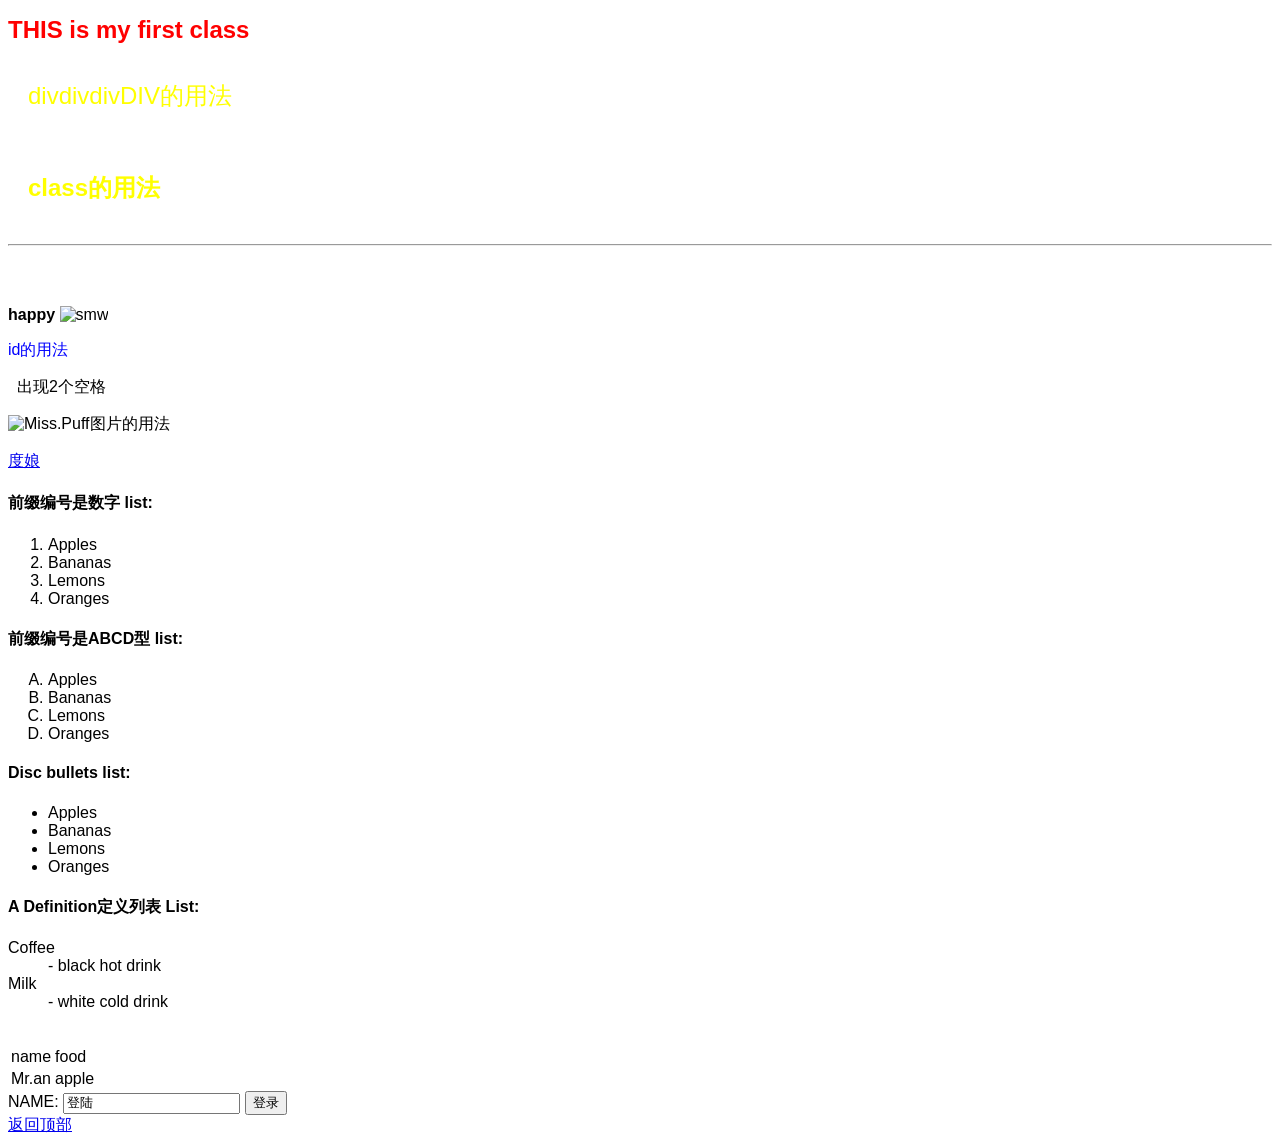
==== index.html @ b10f8e6f "rename" ====
﻿<!DOCTYPE html>
<html>
<head>
  <!--注释符-->
    <meta charset="utf-8">
    <link rel="stylesheet" type="text/css" href="D:\Program Files\Tomcat 7.0\webapps\ROOT\an.css">
    <style>
    h1 {
    color:red;
    font-size: 18pt;
    margin: 0.5em 10 10;
}
    body  {
    text-align: left;
    font-family: Arial, sans-serif;
	background-image:url(puff.jpg);
         background-size:100% auto;

}
    .an{
	padding: 20px;
	color: #FF0;
	font-size: 24px;
		}
	#mr{
	    color:blue;
	     }
	</style>
	<link rel ="stylesheet" type = "text/css" href="110.css">
</head>
<body >
<h1>THIS is my first class</h1>
<div class= "an">divdivdivDIV的用法</div>
<h2 class = "an">class的用法</h2>
<hr>
<br>
<br>
<p><b>happy</b>   <img  src="asf-logo-wide.gif"  alt ="smw"></p>
<p id = "mr">id的用法</p>
<p>&nbsp;&nbsp;出现2个空格</p>
<p><img src = "11.jpg"  alt ="Miss.Puff">图片的用法</p>
<a href = "http://www.baidu.com">度娘</a>
<bgsound src = "背景音乐地址"  loop = "5" or "true">
<h4>前缀编号是数字 list:</h4>

<ol><!--有序列表-->

 <li>Apples</li>

 <li>Bananas</li>

 <li>Lemons</li>

 <li>Oranges</li>

</ol>  



<h4>前缀编号是ABCD型 list:</h4>

<ol type="A">

 <li>Apples</li>

 <li>Bananas</li>

 <li>Lemons</li>

 <li>Oranges</li>

</ol> 
<h4>Disc bullets list:</h4>


<ul style="list-style-type:disc"><!--无序列表-->

 <li>Apples</li>

 <li>Bananas</li>

 <li>Lemons</li>

 <li>Oranges</li>

</ul>  

<h4>A Definition定义列表 List:</h4>

<dl>

  <dt>Coffee</dt>

  <dd>- black hot drink</dd>

  <dt>Milk</dt>

  <dd>- white cold drink</dd>

</dl>
<br>

<table>
   <tr><!--定义行-->
       <td>name</td><!--定义这行的单元格（第一列）-->
       <td>food</td><!--第二列-->
   </tr>
   <tr>
       <td>Mr.an</td>
       <td>apple</td>
	</tr>
</table>
<form action = "http://../*.php"  method  "POST">
       NAME:  <input type = "text/number" name ="name"  value="登陆"><!--value是输入前文本框中显示的文字-->
       <input type = "submit"  value = "登录">
</form>
 <a href = "#top">返回顶部</a>

</body>
</html>
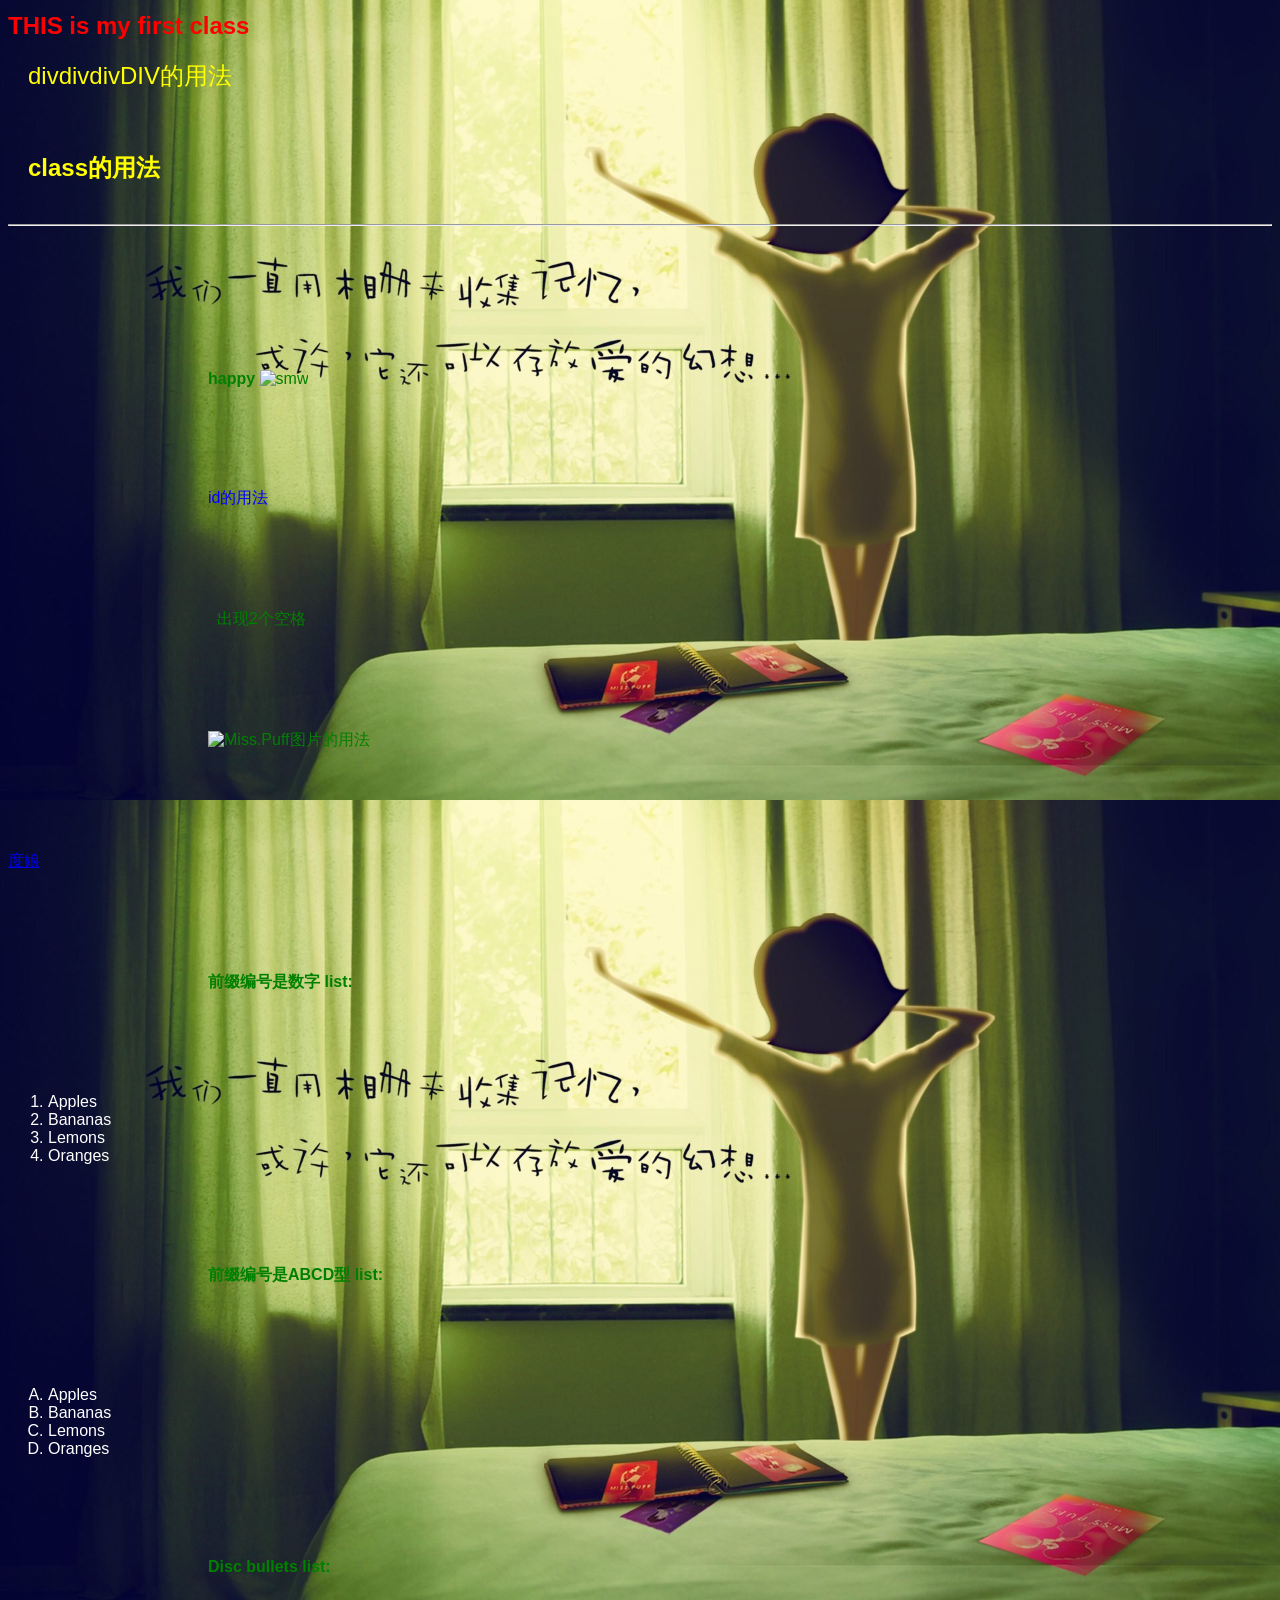
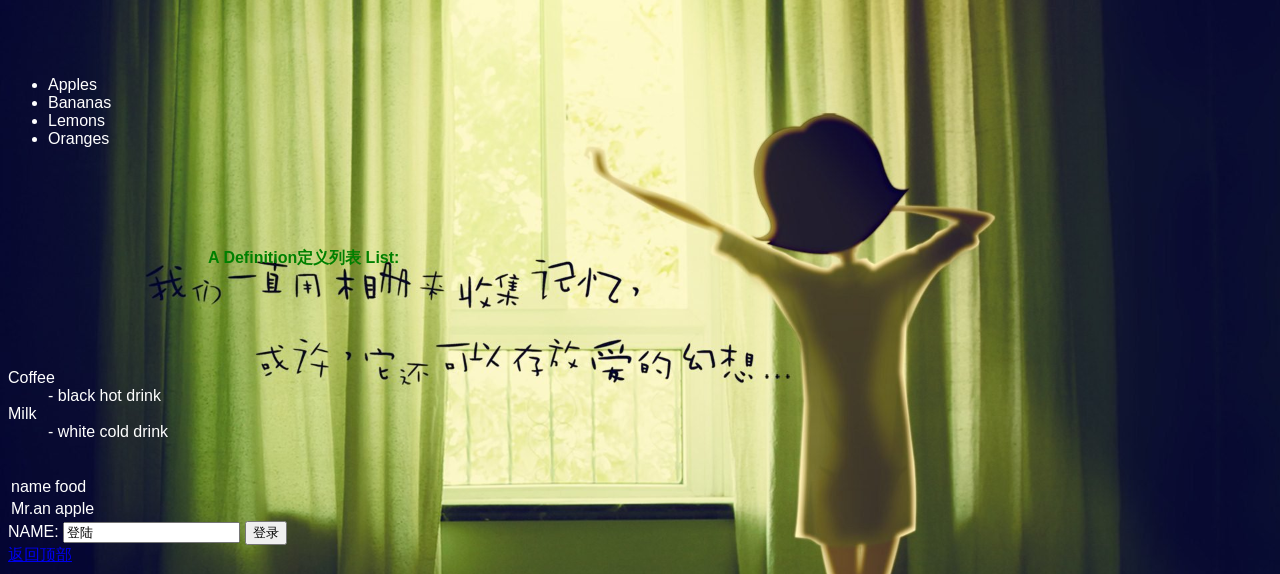
==== commit 72985ead: "Update index.html" ====
--- a/index.html
+++ b/index.html
@@ -3,7 +3,7 @@
 <head>
   <!--注释符-->
     <meta charset="utf-8">
-    <link rel="stylesheet" type="text/css" href="D:\Program Files\Tomcat 7.0\webapps\ROOT\an.css">
+    <link rel="stylesheet" type="text/css" href="an.css">
     <style>
     h1 {
     color:red;
@@ -117,4 +117,4 @@
  <a href = "#top">返回顶部</a>
 
 </body>
-</html>+</html>
--- a/an.css
+++ b/an.css
@@ -0,0 +1,21 @@
+body {
+  
+    text-align: center;
+    font-family: Arial, sans-serif;
+	color:white;
+}
+
+h3, h4, h5, h6, p {
+      margin: 100px 200px;
+	  color:green;
+}
+h1 {
+    font-size: 180pt;
+    margin: 0.5em 0 0;
+}
+
+h2 {
+    font-size: 50pt;
+	color:blue;
+	
+}
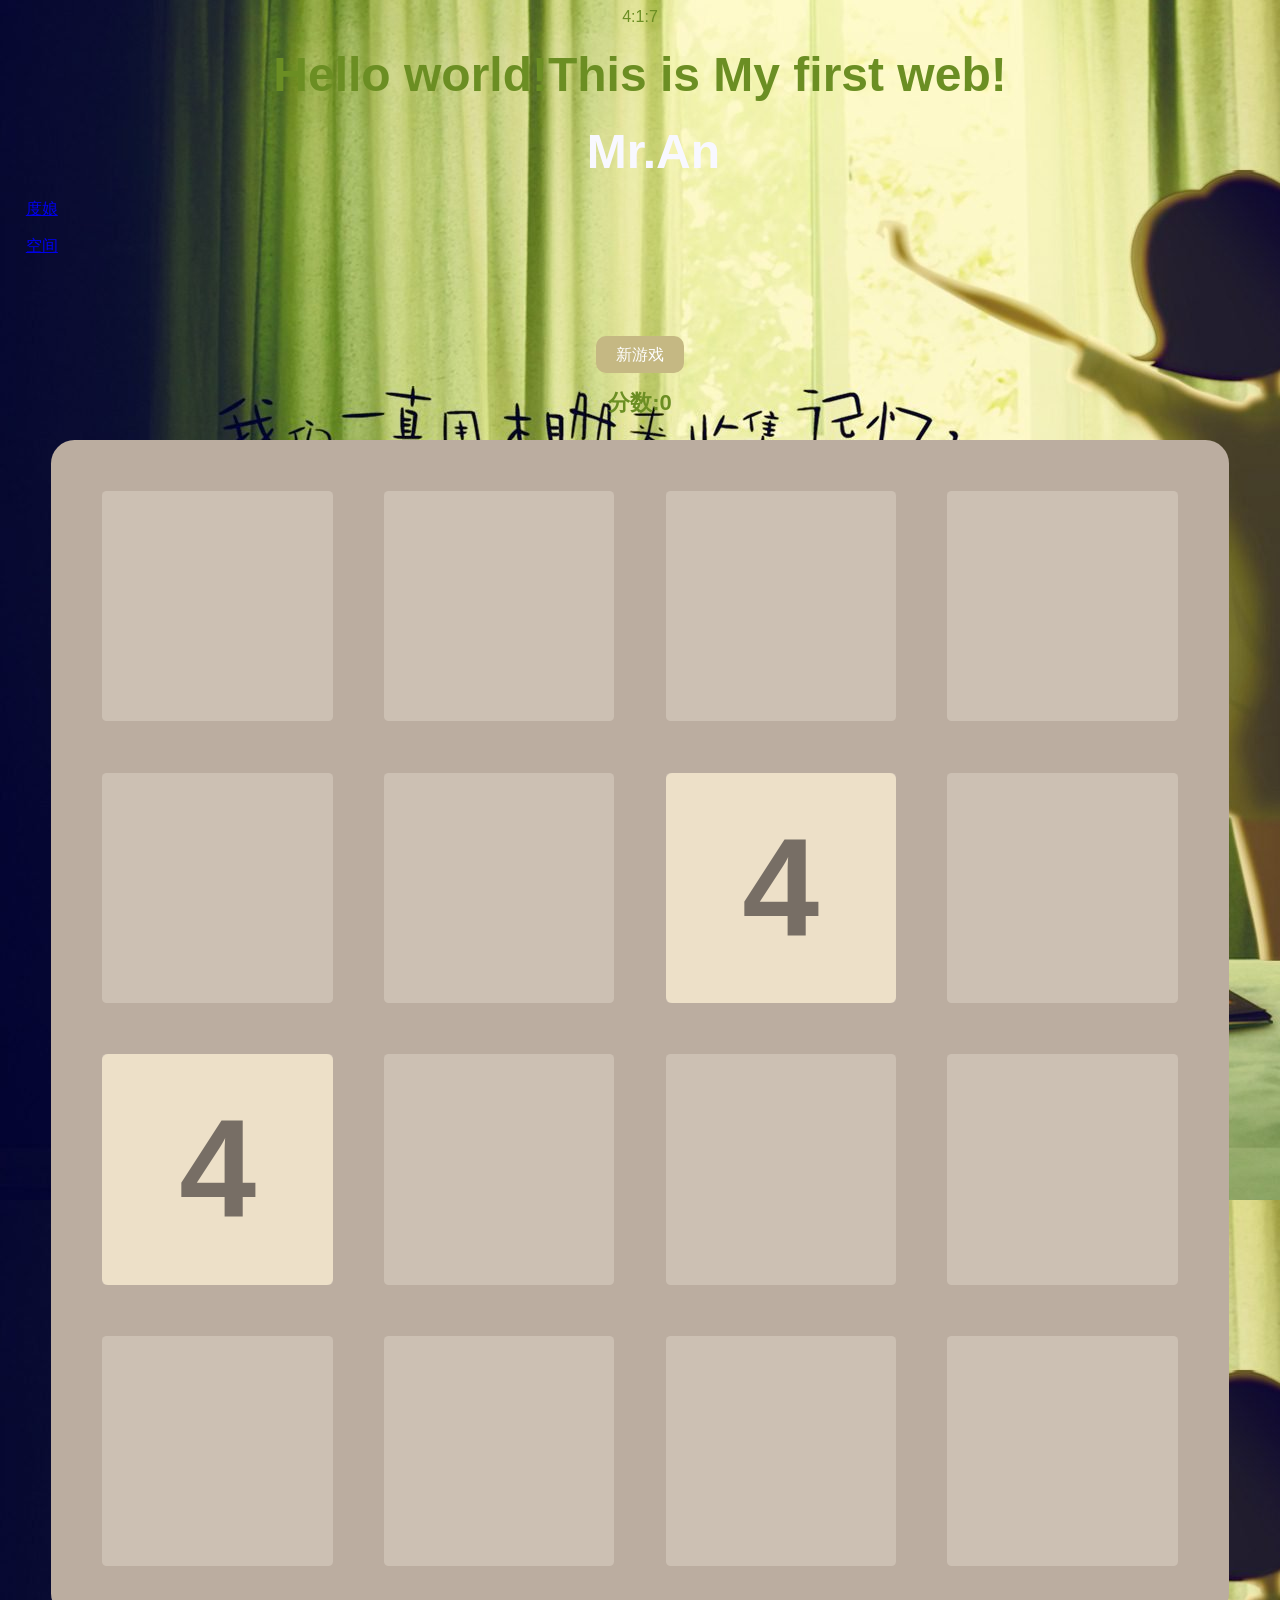
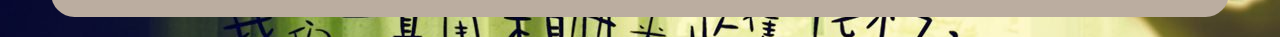
==== commit 31f8e101: "2048" ====
--- a/index.html
+++ b/index.html
@@ -1,120 +1,91 @@
-﻿<!DOCTYPE html>
+<!DOCTYPE html>
 <html>
 <head>
-  <!--注释符-->
-    <meta charset="utf-8">
-    <link rel="stylesheet" type="text/css" href="an.css">
-    <style>
-    h1 {
-    color:red;
-    font-size: 18pt;
-    margin: 0.5em 10 10;
-}
-    body  {
-    text-align: left;
-    font-family: Arial, sans-serif;
-	background-image:url(puff.jpg);
-         background-size:100% auto;
+	<meta charset = "UTF-8"/>
+	<title>Mr.an-2048</title>
+	<meta name="viewport" content="width=device-width,height=device-height,initial-scale=1.0,minimum-scale=1.0,maximum-scale=1.0,user-scalable=yes"/>
+	<link rel = "stylesheet" type = "text/css" href = "css/2048.css">
+	<script type = "text/javascript" src = "js/jquery.min.js"></script>
+	<script type = "text/javascript" src = "js/main2048.js"></script>
+	<script type = "text/javascript" src = "js/showanimation2048.js"></script>
+	<script type = "text/javascript" src = "js/support2048.js"></script>
+	<script language="JavaScript">
+        var timer = null;
+        function displayClock(num)
+        {
+            var dig = parseInt(num/10);
+            var timetag = dig;
+            dig = num % 10;
+            timetag += dig;
+            return timetag;
 
-}
-    .an{
-	padding: 20px;
-	color: #FF0;
-	font-size: 24px;
-		}
-	#mr{
-	    color:blue;
-	     }
-	</style>
-	<link rel ="stylesheet" type = "text/css" href="110.css">
+        }
+//        function stopClock(){
+//            onunload()="stopClock()"
+//             clearTimeout(timer);
+//        }
+        function startClock(){
+            var time = new Date();
+            var hours = displayClock(time.getHours()) + ":";
+            var minutes = displayClock(time.getMinutes()) + ":";
+            var seconds = displayClock(time.getSeconds());
+            show.innerHTML = hours + minutes+ seconds;
+            timer = setTimeout("startClock()",1000);
+        }
+    </script>
 </head>
-<body >
-<h1>THIS is my first class</h1>
-<div class= "an">divdivdivDIV的用法</div>
-<h2 class = "an">class的用法</h2>
-<hr>
-<br>
-<br>
-<p><b>happy</b>   <img  src="asf-logo-wide.gif"  alt ="smw"></p>
-<p id = "mr">id的用法</p>
-<p>&nbsp;&nbsp;出现2个空格</p>
-<p><img src = "11.jpg"  alt ="Miss.Puff">图片的用法</p>
-<a href = "http://www.baidu.com">度娘</a>
-<bgsound src = "背景音乐地址"  loop = "5" or "true">
-<h4>前缀编号是数字 list:</h4>
-
-<ol><!--有序列表-->
-
- <li>Apples</li>
-
- <li>Bananas</li>
-
- <li>Lemons</li>
-
- <li>Oranges</li>
-
-</ol>  
+<body   onload="startClock()"    background="puff.jpg" text="#6b8e23" margintop="200" marginleft="600">
+        <!--[if lt IE 8]>-->
+        <form>
+            <center>
+                <div id = "show"></div>
+            </center>
+        </form>
 
 
-
-<h4>前缀编号是ABCD型 list:</h4>
-
-<ol type="A">
-
- <li>Apples</li>
-
- <li>Bananas</li>
-
- <li>Lemons</li>
-
- <li>Oranges</li>
-
-</ol> 
-<h4>Disc bullets list:</h4>
-
-
-<ul style="list-style-type:disc"><!--无序列表-->
-
- <li>Apples</li>
-
- <li>Bananas</li>
-
- <li>Lemons</li>
-
- <li>Oranges</li>
-
-</ul>  
-
-<h4>A Definition定义列表 List:</h4>
-
-<dl>
-
-  <dt>Coffee</dt>
-
-  <dd>- black hot drink</dd>
-
-  <dt>Milk</dt>
-
-  <dd>- white cold drink</dd>
-
-</dl>
-<br>
-
-<table>
-   <tr><!--定义行-->
-       <td>name</td><!--定义这行的单元格（第一列）-->
-       <td>food</td><!--第二列-->
-   </tr>
-   <tr>
-       <td>Mr.an</td>
-       <td>apple</td>
-	</tr>
-</table>
-<form action = "http://../*.php"  method  "POST">
-       NAME:  <input type = "text/number" name ="name"  value="登陆"><!--value是输入前文本框中显示的文字-->
-       <input type = "submit"  value = "登录">
-</form>
- <a href = "#top">返回顶部</a>
-
+        <!-- Add your site or application content here -->
+        <p><font size="40" ><h1 align="center"><b>Hello world!This is My first web!</b></h1></font> </p>
+        <p><font size="25" color="#f8f8ff" ><h2 align="center" ><b>   &nbsp;   Mr.An    </b></h2></font> </p>
+        <p>&nbsp;&nbsp;&nbsp;&nbsp;<a href="http://www.baidu.com">度娘</a></p>
+        <p>&nbsp;&nbsp;&nbsp;&nbsp;<a href="http://user.qzone.qq.com/562233217/main">空间</a></p>
+	<header>
+	<br>
+	<br>
+	<br>
+	</br>
+		<a href ="javascript:newgame()" id = "newgame">新游戏</a>
+		<p>分数:<span id = "score">0</span></p>
+	</header> 
+	<div id = "grid-container">
+		<div class = "grid-cell" id = "grid-cell-0-0"></div>
+		<div class = "grid-cell" id = "grid-cell-0-1"></div>
+		<div class = "grid-cell" id = "grid-cell-0-2"></div>
+		<div class = "grid-cell" id = "grid-cell-0-3"></div>
+		
+		<div class = "grid-cell" id = "grid-cell-1-0"></div>
+		<div class = "grid-cell" id = "grid-cell-1-1"></div>
+		<div class = "grid-cell" id = "grid-cell-1-2"></div>
+		<div class = "grid-cell" id = "grid-cell-1-3"></div>
+		
+		<div class = "grid-cell" id = "grid-cell-2-0"></div>
+		<div class = "grid-cell" id = "grid-cell-2-1"></div>
+		<div class = "grid-cell" id = "grid-cell-2-2"></div>
+		<div class = "grid-cell" id = "grid-cell-2-3"></div>
+		
+		<div class = "grid-cell" id = "grid-cell-3-0"></div>
+		<div class = "grid-cell" id = "grid-cell-3-1"></div>
+		<div class = "grid-cell" id = "grid-cell-3-2"></div>
+		<div class = "grid-cell" id = "grid-cell-3-3"></div>
+		<div class = "dialog-success">
+			<div class = "success">恭喜您完成2048</div>
+			<div><a href ="javascript:again()" id = "newgame">重新开始</a></div>
+			<div><a href ="javascript:conti()" id = "continue">继续挑战</a></div>
+		</div>
+		<div class = "dialog-fail">
+			<div class = "fail">很遗憾您失败了   from 月赎@you</div>
+			<div><a href ="javascript:again()" id = "newgame">重新开始</a></div>
+		</div>
+	</div>
+	
 </body>
-</html>
+</html>
--- a/css/2048.css
+++ b/css/2048.css
@@ -0,0 +1,103 @@
+header{
+	display:block;
+	margin:0 auto;
+	width:100%;
+	text-align:center;
+}
+
+body{
+	font-family:Arial,Microsoft Yahei;
+	background-color: rgba(240, 240, 210, 0.6);
+}
+
+header h1{
+	font-family:Arial;
+}
+
+header p{
+	font-weight:bold;
+	font-size:22px;
+}
+
+header #newgame{
+	text-decoration:none;
+	color:white;
+	background-color:#C5B883;
+	padding:10px 20px;
+	border-radius:10px;
+}
+
+header #newgame:hover{
+	background-color:#B4A569;
+}
+
+#grid-container{
+	z-index: 0;
+	width:460px;
+	height:460px;
+	padding:20px;
+	margin:20px auto;
+	background-color:#bbada0;
+	border-radius:10px;
+	position:relative;
+}
+.grid-cell{
+	z-index:-1;
+	width:100px;
+	height:100px;
+	border-radius:6px;
+	background-color:#ccc0b3;
+	position:absolute;
+}
+.number-cell{
+	z-index:-1;
+	font-weight:bold;
+	line-height:100px;
+	border-radius:6px;
+	text-align:center;
+	position:absolute;
+}
+.dialog-success{
+	padding:20px;
+	margin:auto auto;
+	width:160px;
+	height:150px;
+	background: none repeat scroll 0% 0% rgba(221, 211, 194, 1);
+	line-height:50px;
+	border-radius: 15px;
+	text-align:center;
+}
+.dialog-fail{
+	padding:20px;
+	margin:auto auto;
+	width:160px;
+	height:120px;
+	background: none repeat scroll 0% 0% rgba(221, 211, 194, 1);
+	line-height:50px;
+	border-radius: 15px;
+	text-align:center;
+}
+
+.success{
+	font-size:21px;	
+	font-family:Microsoft Yahei;
+}
+.fail{
+	font-size:21px;	
+	font-family:Microsoft Yahei;
+}
+#newgame{
+	text-decoration:none;
+	color:white;
+	background-color:#C5B883;
+	padding:10px 20px;
+	border-radius:10px;
+	z-index:200;
+}
+#continue{
+	text-decoration:none;
+	color:white;
+	background-color:#C5B883;
+	padding:10px 20px;
+	border-radius:10px;
+}
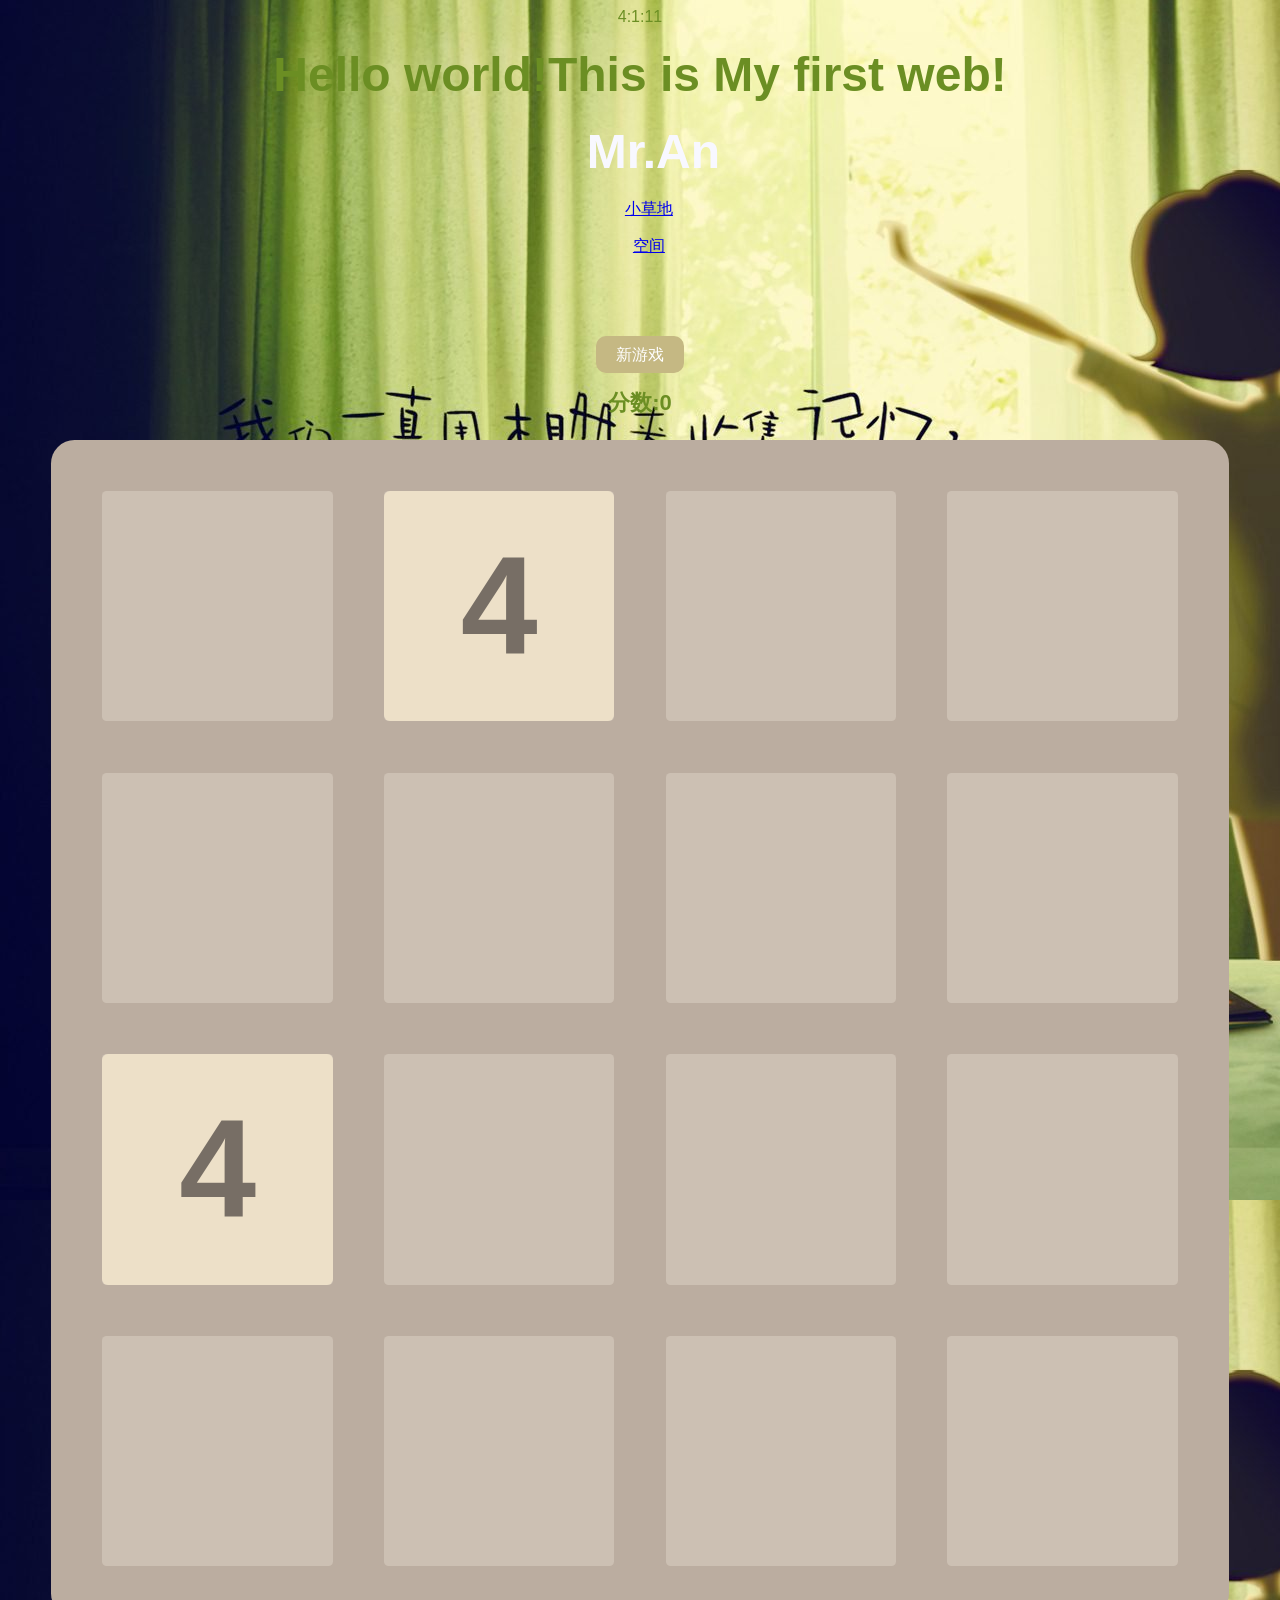
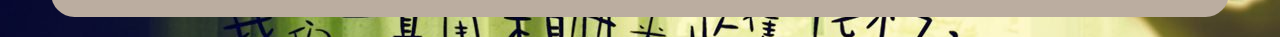
==== commit f5013730: "修改链接" ====
--- a/index.html
+++ b/index.html
@@ -46,8 +46,8 @@
         <!-- Add your site or application content here -->
         <p><font size="40" ><h1 align="center"><b>Hello world!This is My first web!</b></h1></font> </p>
         <p><font size="25" color="#f8f8ff" ><h2 align="center" ><b>   &nbsp;   Mr.An    </b></h2></font> </p>
-        <p>&nbsp;&nbsp;&nbsp;&nbsp;<a href="http://www.baidu.com">度娘</a></p>
-        <p>&nbsp;&nbsp;&nbsp;&nbsp;<a href="http://user.qzone.qq.com/562233217/main">空间</a></p>
+        <p align="center">&nbsp;&nbsp;&nbsp;&nbsp;<a href="http://www.tongan1995.cn">小草地</a></p>
+        <p align="center">&nbsp;&nbsp;&nbsp;&nbsp;<a href="http://user.qzone.qq.com/562233217/main">空间</a></p>
 	<header>
 	<br>
 	<br>
@@ -82,7 +82,7 @@
 			<div><a href ="javascript:conti()" id = "continue">继续挑战</a></div>
 		</div>
 		<div class = "dialog-fail">
-			<div class = "fail">很遗憾您失败了   from 月赎@you</div>
+			<div class = "fail">很遗憾您失败了   月赎@you</div>
 			<div><a href ="javascript:again()" id = "newgame">重新开始</a></div>
 		</div>
 	</div>
